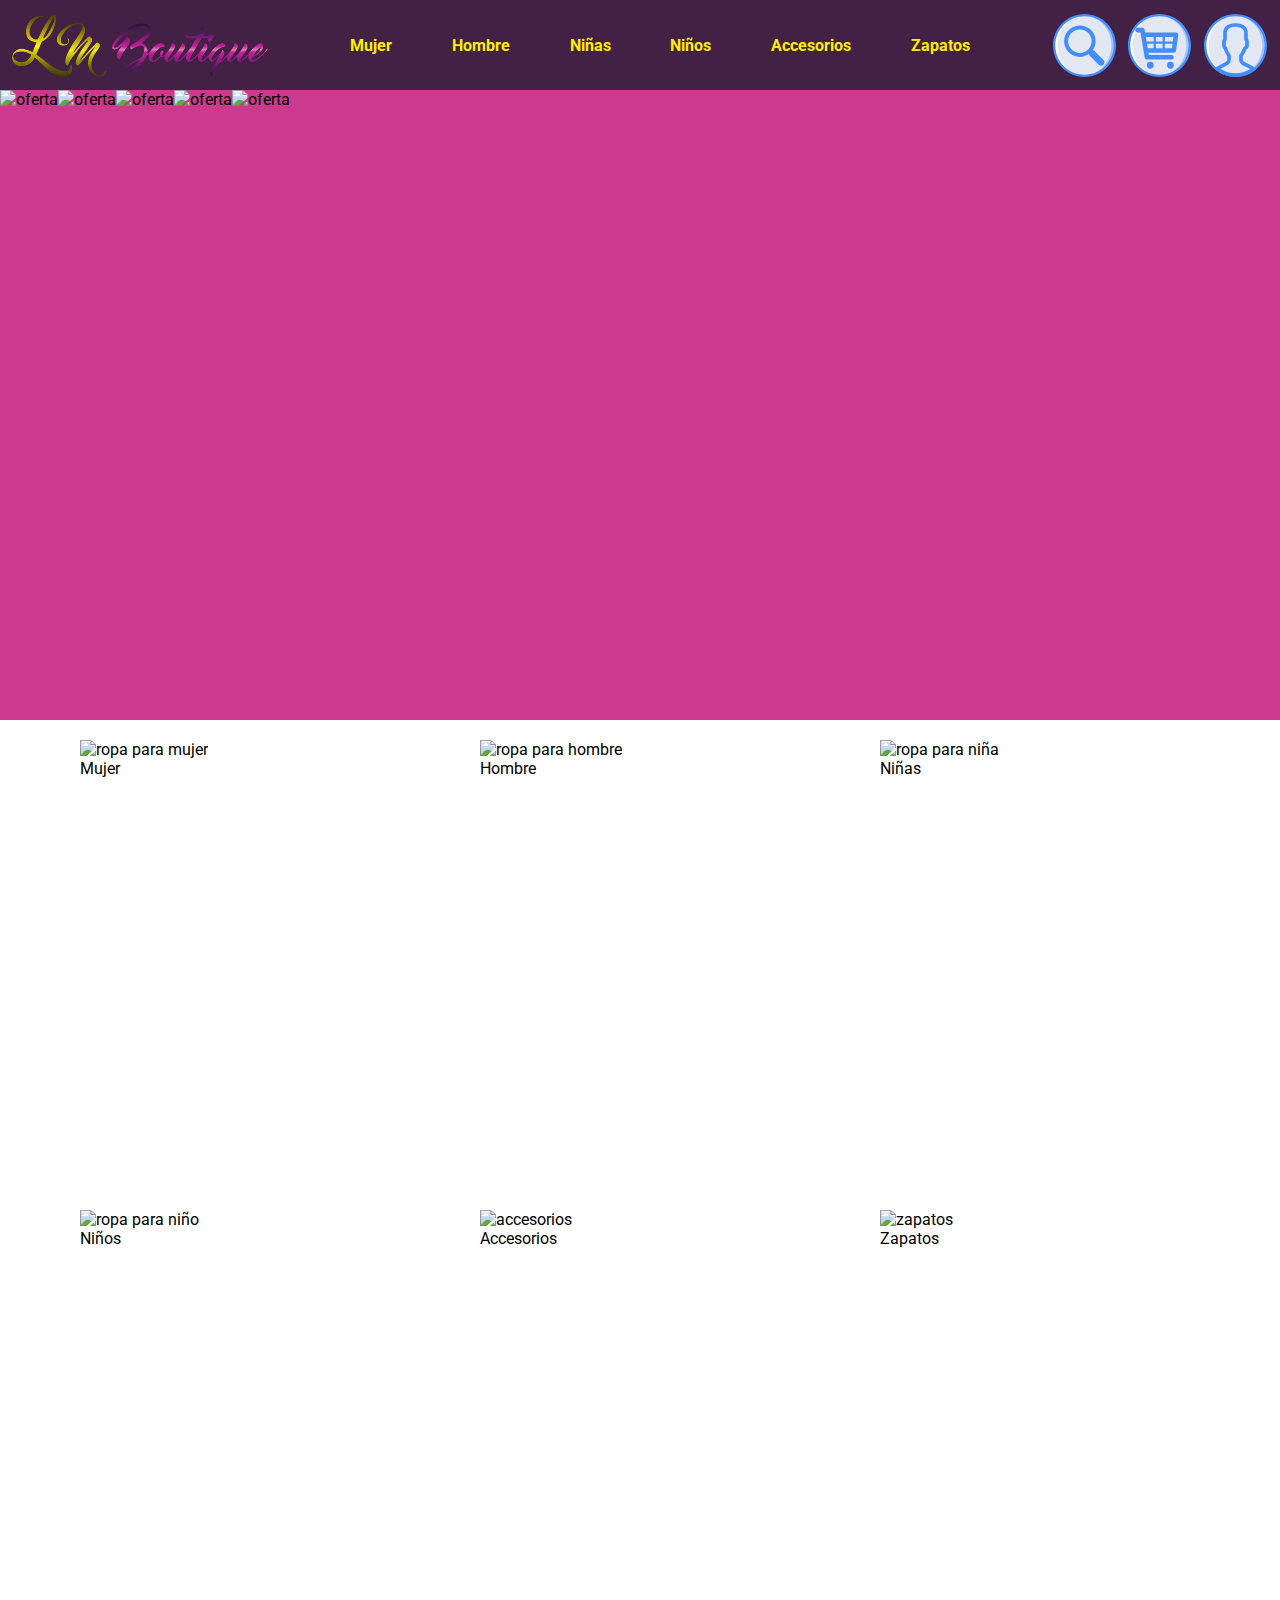
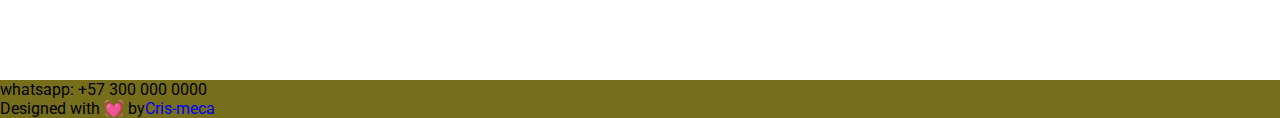
==== index.html @ 3297cfb2 "proyecto al 70%" ====
<!DOCTYPE html>
<html lang="es">
    <head>
        <title>Lizzie Store</title>
        <link rel="shortcut icon" href="./img/icon.svg" type="image/x-icon">
        <meta charset="UTF-8">
        <meta name="viewport" content="width=device-width, initial-scale=1">
        <link href="https://fonts.googleapis.com/css?family=Euphoria+Script|Roboto:400,700" rel="stylesheet"> 
        <link href="./css/style.css" rel="stylesheet">
    </head>
    
    <body>
        <nav>
            <div class="logo-container">
                <a href="#">
                    <img src="./img/dibujo.svg" alt="logo Lizzie Marie">
                </a>
            </div>
            <menu class="menu-container">
                <ul class="list">
                    <li class="item-list"><a href="#">Mujer</a>
                        <ul class="sublist">
                            <li class="item-list"><a href="#">Blusas</a></li>
                            <li class="item-list"><a href="#">Jeans</a></li>
                            <li class="item-list"><a href="#">Faldas</a></li>
                            <li class="item-list"><a href="#">Vestidos</a></li>
                        </ul>
                    </li>
                    <li class="item-list"><a href="#">Hombre</a></li>
                    <li class="item-list"><a href="#">Niñas</a></li>
                    <li class="item-list"><a href="#">Niños</a></li>
                    <li class="item-list"><a href="#">Accesorios</a></li>
                    <li class="item-list"><a href="#">Zapatos</a>
                        <ul class="sublist">
                            <li class="item-list"><a href="#">Hombre</a></li>
                            <li class="item-list"><a href="#">Mujer</a></li>
                            <li class="item-list"><a href="#">Niño</a></li>
                            <li class="item-list"><a href="#">Niña</a></li>
                        </ul>
                    </li>
                </ul>
            </menu>
            <div class="user-container list">
                <a class="logo" href="#"><img src="./img/Search.svg" alt="Busqueda" height="50px"> </a>
                <a class="logo" href="#"><img src="./img/Buy.svg" alt="Carrito de compras" height="50px"> </a>
                <a class="logo" href="#"><img src="./img/User.svg" alt="Usuario" height="50px"> </a>
            </div>
        </nav>

        <header>
            <figure class="important-container">
                <img src="https://images.pexels.com/photos/247204/pexels-photo-247204.jpeg?auto=compress&cs=tinysrgb&dpr=1&w=500" alt="oferta">
                <img src="https://images.pexels.com/photos/461646/pexels-photo-461646.jpeg?auto=compress&cs=tinysrgb&dpr=1&w=500" alt="oferta">
                <img src="https://images.pexels.com/photos/852860/pexels-photo-852860.jpeg?auto=compress&cs=tinysrgb&dpr=1&w=500" alt="oferta">
                <img src="https://images.pexels.com/photos/972995/pexels-photo-972995.jpeg?auto=compress&cs=tinysrgb&dpr=1&w=500" alt="oferta">
                <img src="https://images.pexels.com/photos/1375849/pexels-photo-1375849.jpeg?auto=compress&cs=tinysrgb&dpr=1&w=500" alt="oferta">
            </figure>
        </header>

        <main>
            <div class="category-container">
                <figure class="category-item woman">
                    <img src="https://images.pexels.com/photos/413841/pexels-photo-413841.jpeg?auto=compress&cs=tinysrgb&dpr=1&w=500" alt="ropa para mujer">
                    <p>Mujer</p>
                </figure>
            </div>
            <div class="category-container">
                <figure class="category-item man">
                    <img src="https://images.pexels.com/photos/1306246/pexels-photo-1306246.jpeg?auto=compress&cs=tinysrgb&dpr=2&h=650&w=940" alt="ropa para hombre">
                    <p>Hombre</p>
                </figure>
            </div>
            <div class="category-container">
                <figure class="category-item girl">
                    <img src="https://images.pexels.com/photos/160933/girl-rabbit-friendship-love-160933.jpeg?auto=compress&cs=tinysrgb&dpr=1&w=500" alt="ropa para niña">
                    <p>Niñas</p>
                </figure>
            </div>
            <div class="category-container">
                <figure class="category-item boy">
                    <img src="https://images.pexels.com/photos/101537/baby-boy-hat-covered-101537.jpeg?auto=compress&cs=tinysrgb&dpr=1&w=500" alt="ropa para niño">
                    <p>Niños</p>
                </figure>
            </div>
            <div class="category-container">
                <figure class="category-item accesory">
                    <img src="https://images.pexels.com/photos/1460838/pexels-photo-1460838.jpeg?auto=compress&cs=tinysrgb&dpr=1&w=500" alt="accesorios">
                    <p>Accesorios</p>
                </figure>
            </div>
            <div class="category-container">
                <figure class="category-item shoes">
                    <img src="https://images.pexels.com/photos/292999/pexels-photo-292999.jpeg?auto=compress&cs=tinysrgb&dpr=2&h=650&w=940" alt="zapatos">
                    <p>Zapatos</p>
                </figure>
            </div>
        </main>

        <footer>
            <div class="contact">
                whatsapp: +57 300 000 0000
            </div>
            <div class="social">
            </div>
            <div class="designed">
                <p>Designed with &#128147; by<a href="#">Cris-meca</a></p>
            </div>
        </footer>
    </body>
</html>
---- css/style.css ----
:root{
    --transparent-color:rgba(0, 0, 0, 50%);
    --dark-color:       #422144;
    --dark-color-alt:   #504c1a;
    --main-color:       #62286b;
    --second-color:     #cb3a8c;
    --second-color-alt: #766e1a;
    --light-color:      #dc9bbc;
    --light-color-alt:  #ffed00;
    --bg-color:         #fff;
    --fs-title:          32px;
    --fs-subtitle:       24px;
    --fs-text:           16px;
    --ff-title:          'Euphoria Script', cursive;
    --ff-text:           'Roboto', sans-serif;

    --z-back    : -10;
    --z-normal  : 1;
    --z-tooltip : 10;
    --z-fixed   : 100;
    --z-modal   : 1000;
}

*, *::before, *::after{
    box-sizing: border-box;
    margin: 0;
    padding: 0;
    text-decoration: none;
    list-style: none;
}

body{
    font-family: var(--ff-text);
    margin-top: 10vh;
}

nav{
    position: fixed;
    z-index: var(--z-fixed);
    top: 0vh;
    display: grid;
    grid-template-columns: repeat(5, 1fr);
    grid-gap: 10px;
    grid-auto-rows: minmax(280px, auto);
    height: 10vh;
    background-color: var(--dark-color);
}
    .logo-container,
    .logo-container a{
        height: inherit;
        width: 280px;
    }
    .logo-container a{
        display: flex;
        justify-content: center;
        align-items: center;
    }
    .logo-container img{
        height: 70%;
    }

    .menu-container{
        height: inherit;
        grid-column: 2 / 5;
    }
    .list,
    .item-list,
    .item-list a{
        display: flex;
        height: 100%;
    }
    .list{
        justify-content: space-evenly;
        align-items: center;
    }
    .item-list a{
        align-items: center;
        color: var(--light-color-alt);
        font-weight: 700;
        position: relative;
    }
    .item-list:hover{
        transition: .3s;
        background-color: var(--transparent-color);
        font-size: var(--fs-subtitle);
        padding: 0 5px; 
    }
    .item-list:hover .sublist{
        display: inline;
        position: absolute;
        top: 10vh;
        font-size: var(--fs-text);
    }
    .sublist{
        display: none;
    }
    .user-container,
    .logo{
        height: inherit;
    }
    .logo{
        display: flex;
        align-items: center;
    }
    .logo img{
        height: 70%;
    }

header{
    background-color: var(--second-color);
}
    .important-container,
    .important-container img{
        height: 70vh;
    }
    .important-container{
        display: flex;
        flex-wrap: nowrap;
        overflow: hidden;
        animation: moving 9s infinite alternate ease-in;
    }
    @keyframes moving{
        0%, 32%{ margin-left: 0; }

        33%, 66%{ margin-left: -50%; }
                
        67%, 100%{ margin-left: -100%; }
    }

main{
    display: flex;
    justify-content: space-between;
    flex-wrap: wrap;
    padding: 20px 80px 0;
    background-color: var(--bg-color);
}
    .category-container{
        height: 50vh;
        width: 25vw;
        margin-bottom: 20px;
    }
    .category-item{
        height: 50vh;
        overflow: hidden;
    }
    .category-item:hover{
        background-color: var(--transparent-color);
        box-shadow: 0 0 10px var(--dark-color);
    }
    .category-item img{
        /* display: block; */
        /* margin: auto; */
        /* height: 100%; */
        object-fit: contain;
    }

footer{
    background-color: var(--second-color-alt);
}
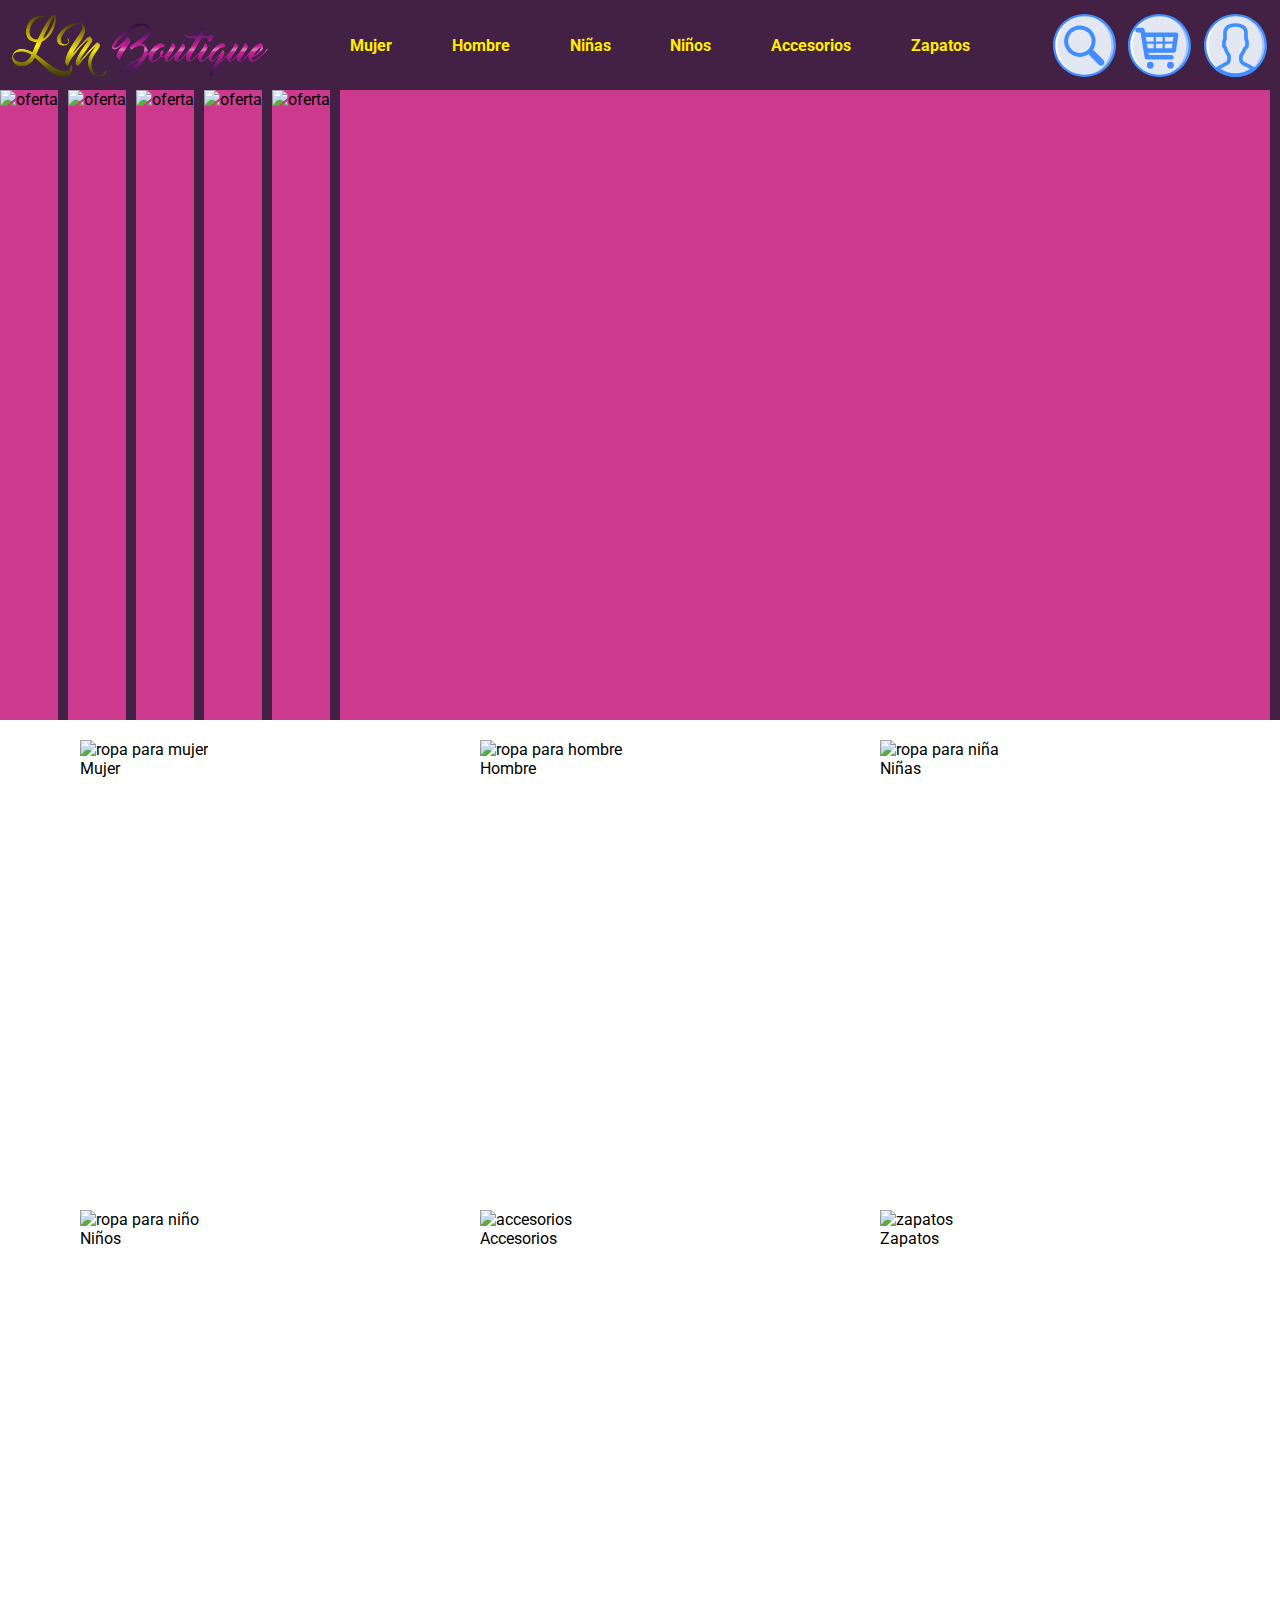
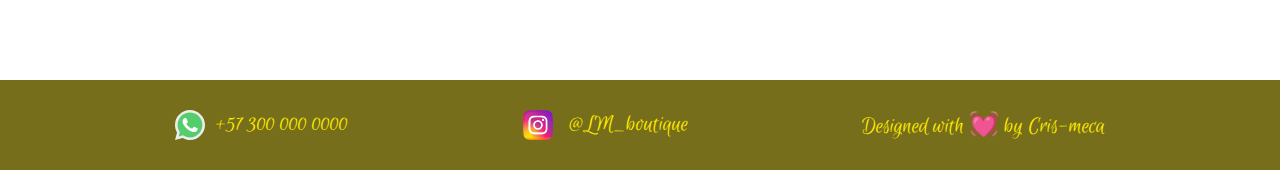
==== commit 036ed060: "Ready Prototype" ====
--- a/index.html
+++ b/index.html
@@ -98,12 +98,13 @@
 
         <footer>
             <div class="contact">
-                whatsapp: +57 300 000 0000
+                <p><img src="./img/whatsapp.svg" height="50px">+57 300 000 0000</p>
             </div>
             <div class="social">
+                <p><a href="https://www.instagram.com/" target="_blank"><img src="./img/instagram.svg" height="50px">  @LM_boutique</a></p>
             </div>
             <div class="designed">
-                <p>Designed with &#128147; by<a href="#">Cris-meca</a></p>
+                <p>Designed with &#128147; by <a href="https://cristhian-medina.github.io/portfolio-sample/" target="_blank">Cris-meca</a></p>
             </div>
         </footer>
     </body>
--- a/css/style.css
+++ b/css/style.css
@@ -8,9 +8,11 @@
     --light-color:      #dc9bbc;
     --light-color-alt:  #ffed00;
     --bg-color:         #fff;
+
     --fs-title:          32px;
     --fs-subtitle:       24px;
     --fs-text:           16px;
+
     --ff-title:          'Euphoria Script', cursive;
     --ff-text:           'Roboto', sans-serif;
 
@@ -112,19 +114,18 @@
     .important-container,
     .important-container img{
         height: 70vh;
+        border-right: 10px solid var(--dark-color);
     }
     .important-container{
         display: flex;
         flex-wrap: nowrap;
         overflow: hidden;
-        animation: moving 9s infinite alternate ease-in;
+        animation: moving 6s infinite alternate ease-in;
     }
     @keyframes moving{
-        0%, 32%{ margin-left: 0; }
-
-        33%, 66%{ margin-left: -50%; }
+        0%, 49%{ margin-left: 0; }
                 
-        67%, 100%{ margin-left: -100%; }
+        50%, 100%{ margin-left: -70%; }
     }
 
 main{
@@ -140,7 +141,8 @@
         margin-bottom: 20px;
     }
     .category-item{
-        height: 50vh;
+        height: inherit;
+        width: inherit;
         overflow: hidden;
     }
     .category-item:hover{
@@ -148,12 +150,32 @@
         box-shadow: 0 0 10px var(--dark-color);
     }
     .category-item img{
-        /* display: block; */
         /* margin: auto; */
-        /* height: 100%; */
-        object-fit: contain;
+        height: inherit;
+        width: inherit;
+        object-fit: cover;
     }
 
 footer{
+    display: flex;
+    justify-content: space-evenly;
+    align-items: center;
+    height: 10vh;
     background-color: var(--second-color-alt);
-}+}
+    .contact,
+    .contact a,
+    .social,
+    .social a,
+    .designed,
+    .designed a{
+        font-family: var(--ff-title);
+        font-size: var(--fs-subtitle);
+        color: var(--light-color-alt);
+    }
+    .contact img,
+    .social img{
+        height: 30px;
+        vertical-align: -10px;
+        margin-right: 10px;
+    }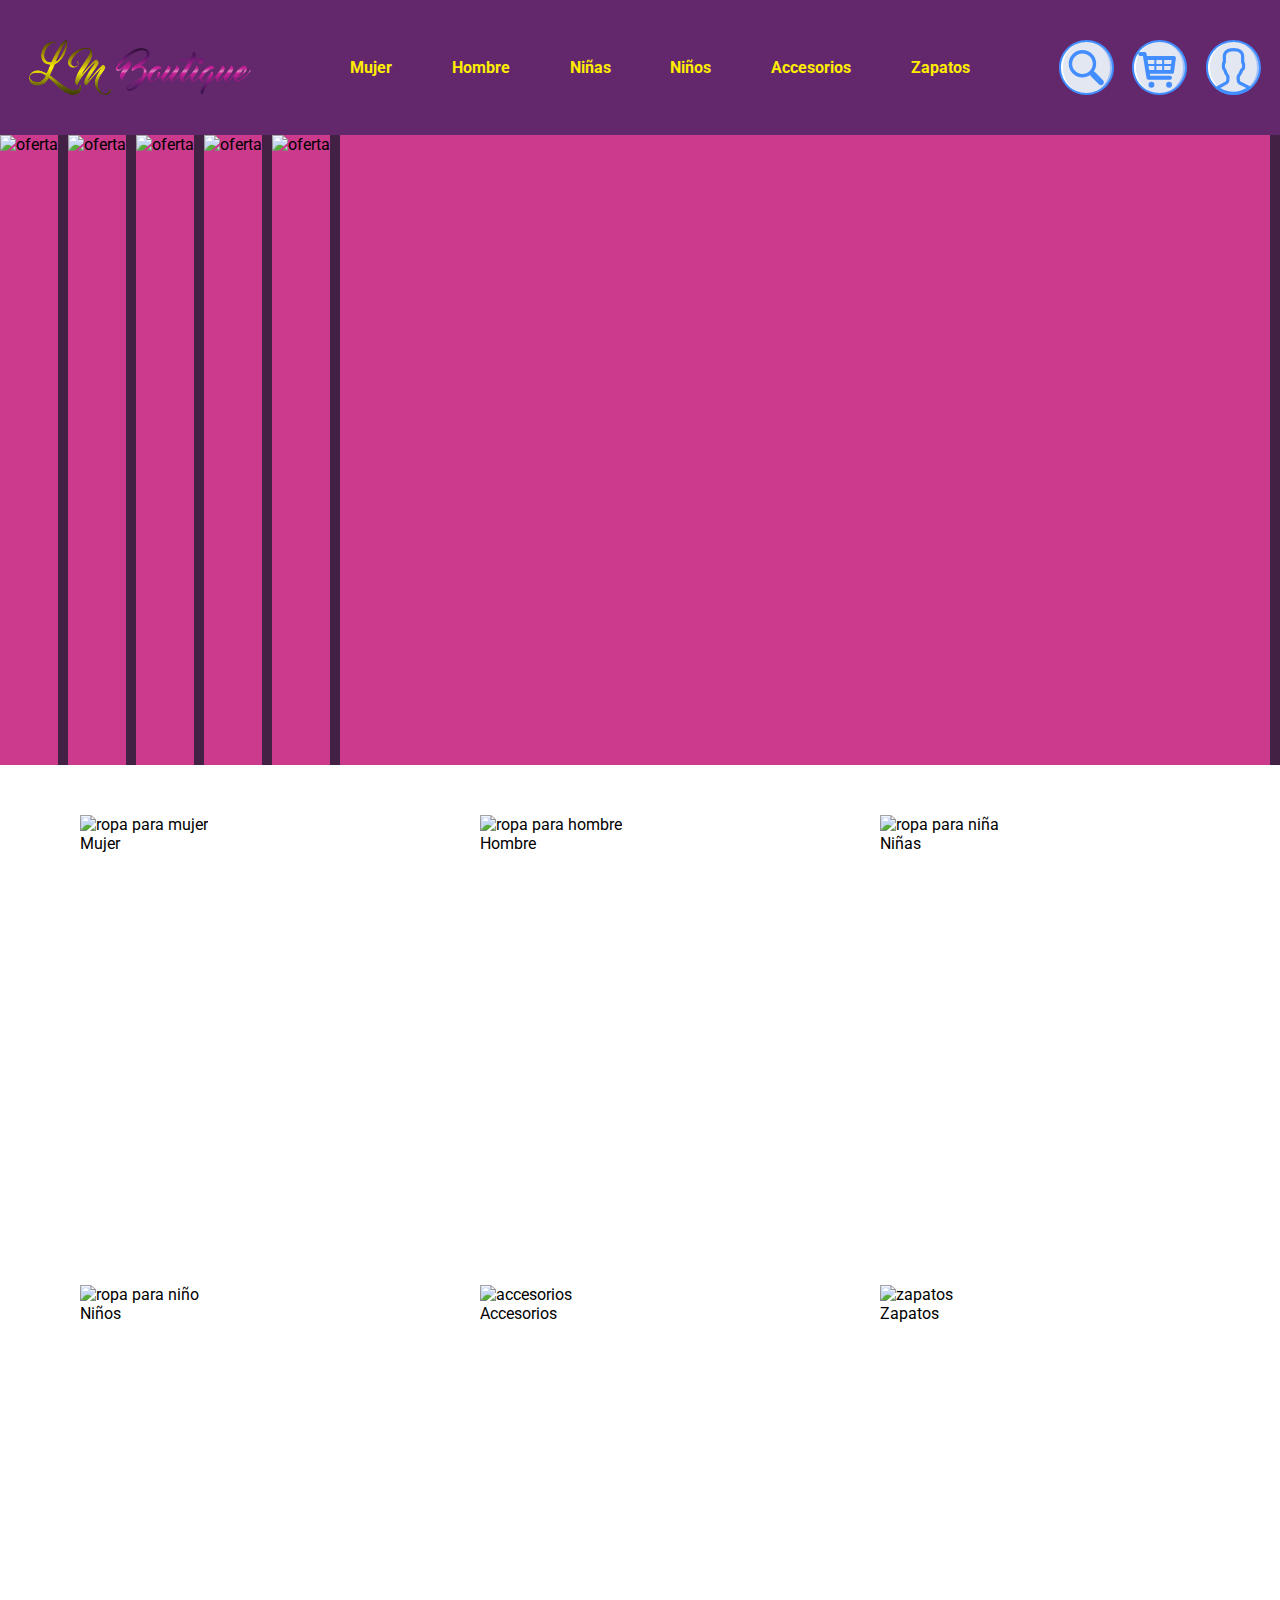
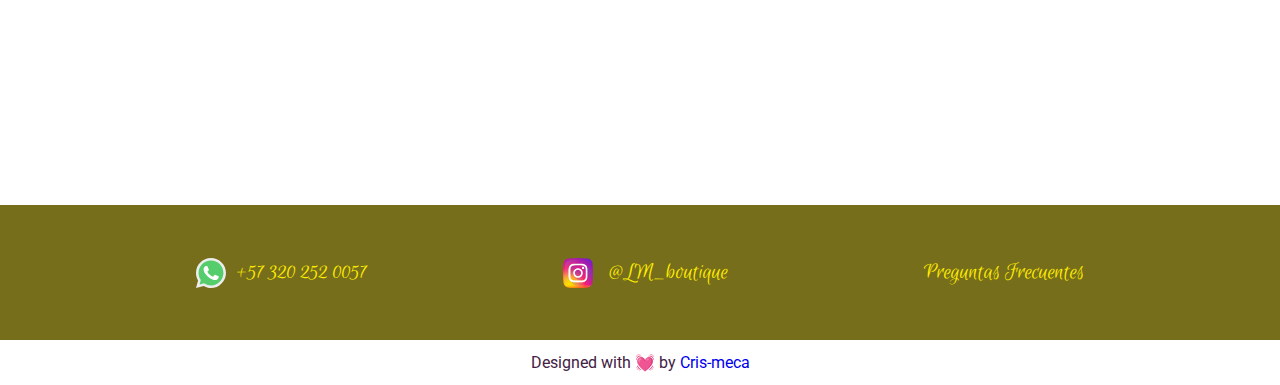
==== commit ed31dc58: "Añadiendo faq.html" ====
--- a/index.html
+++ b/index.html
@@ -10,54 +10,42 @@
     </head>
     
     <body>
-        <nav>
+
+<!-- /* ------------------- nav bar ---------------- */ -->
+        <nav class="nav">
             <div class="logo-container">
-                <a href="#">
+                <a href="./index.html">
                     <img src="./img/dibujo.svg" alt="logo Lizzie Marie">
                 </a>
             </div>
             <menu class="menu-container">
                 <ul class="list">
-                    <li class="item-list"><a href="#">Mujer</a>
-                        <ul class="sublist">
-                            <li class="item-list"><a href="#">Blusas</a></li>
-                            <li class="item-list"><a href="#">Jeans</a></li>
-                            <li class="item-list"><a href="#">Faldas</a></li>
-                            <li class="item-list"><a href="#">Vestidos</a></li>
-                        </ul>
-                    </li>
+                    <li class="item-list"><a href="#">Mujer</a></li>
                     <li class="item-list"><a href="#">Hombre</a></li>
                     <li class="item-list"><a href="#">Niñas</a></li>
                     <li class="item-list"><a href="#">Niños</a></li>
                     <li class="item-list"><a href="#">Accesorios</a></li>
-                    <li class="item-list"><a href="#">Zapatos</a>
-                        <ul class="sublist">
-                            <li class="item-list"><a href="#">Hombre</a></li>
-                            <li class="item-list"><a href="#">Mujer</a></li>
-                            <li class="item-list"><a href="#">Niño</a></li>
-                            <li class="item-list"><a href="#">Niña</a></li>
-                        </ul>
-                    </li>
+                    <li class="item-list"><a href="#">Zapatos</a></li>
                 </ul>
             </menu>
             <div class="user-container list">
-                <a class="logo" href="#"><img src="./img/Search.svg" alt="Busqueda" height="50px"> </a>
-                <a class="logo" href="#"><img src="./img/Buy.svg" alt="Carrito de compras" height="50px"> </a>
-                <a class="logo" href="#"><img src="./img/User.svg" alt="Usuario" height="50px"> </a>
+                <a class="logo" href="#"><img src="./img/Search.svg" alt="Busqueda" height="50"> </a>
+                <a class="logo" href="#"><img src="./img/Buy.svg" alt="Carrito de compras" height="50"> </a>
+                <a class="logo" href="#"><img src="./img/User.svg" alt="Usuario" height="50"> </a>
             </div>
         </nav>
-
-        <header>
+<!-- /* ------------------- header ---------------- */ -->
+        <header class="header">
             <figure class="important-container">
                 <img src="https://images.pexels.com/photos/247204/pexels-photo-247204.jpeg?auto=compress&cs=tinysrgb&dpr=1&w=500" alt="oferta">
                 <img src="https://images.pexels.com/photos/461646/pexels-photo-461646.jpeg?auto=compress&cs=tinysrgb&dpr=1&w=500" alt="oferta">
                 <img src="https://images.pexels.com/photos/852860/pexels-photo-852860.jpeg?auto=compress&cs=tinysrgb&dpr=1&w=500" alt="oferta">
-                <img src="https://images.pexels.com/photos/972995/pexels-photo-972995.jpeg?auto=compress&cs=tinysrgb&dpr=1&w=500" alt="oferta">
+                <img src="https://<!-- /* ------------------- main ---------------- */ -->images.pexels.com/photos/972995/pexels-photo-972995.jpeg?auto=compress&cs=tinysrgb&dpr=1&w=500" alt="oferta">
                 <img src="https://images.pexels.com/photos/1375849/pexels-photo-1375849.jpeg?auto=compress&cs=tinysrgb&dpr=1&w=500" alt="oferta">
             </figure>
         </header>
-
-        <main>
+<!-- /* ------------------- main ---------------- */ -->
+        <main class="main">
             <div class="category-container">
                 <figure class="category-item woman">
                     <img src="https://images.pexels.com/photos/413841/pexels-photo-413841.jpeg?auto=compress&cs=tinysrgb&dpr=1&w=500" alt="ropa para mujer">
@@ -95,17 +83,24 @@
                 </figure>
             </div>
         </main>
-
-        <footer>
-            <div class="contact">
-                <p><img src="./img/whatsapp.svg" height="50px">+57 300 000 0000</p>
+<!-- /* ------------------- footer ---------------- */ -->
+        <footer class="footer">
+            <div class="top-footer">
+                <div class="contact">
+                    <p><a href="https://api.whatsapp.com/send?text=Te%20recomiendo%20esta%20tienda%20de%20ropa%20online,%20Me%20encanta%20la%20nueva%20colección%20y%20los%20precios.%20https://cristhian-medina.github.io/LM/" target="_blank"><img src="./img/whatsapp.svg" alt="logo whatsapp" height="50">+57 320 252 0057</a></p>
+                </div>
+                <div class="social">
+                    <p><a href="https://www.instagram.com/boutiquelizziemarie/" target="_blank"><img src="./img/instagram.svg" alt="logo instagram" height="50">  @LM_boutique</a></p>
+                </div>
+                <div class="faq">
+                    <p><a href="./faq.html">Preguntas Frecuentes</a></p>
+                </div>
             </div>
-            <div class="social">
-                <p><a href="https://www.instagram.com/" target="_blank"><img src="./img/instagram.svg" height="50px">  @LM_boutique</a></p>
-            </div>
-            <div class="designed">
-                <p>Designed with &#128147; by <a href="https://cristhian-medina.github.io/portfolio-sample/" target="_blank">Cris-meca</a></p>
-            </div>
+            <footer class="bottom-footer">
+                <div class="designed">
+                    <p>Designed with &#128147; by <a href="https://cristhian-medina.github.io/portfolio-sample/" target="_blank">Cris-meca</a></p>
+                </div>
+            </footer>
         </footer>
     </body>
 </html>--- a/css/style.css
+++ b/css/style.css
@@ -21,6 +21,10 @@
     --z-tooltip : 10;
     --z-fixed   : 100;
     --z-modal   : 1000;
+
+    --space-s: 10px;
+    --space-m: 20px;
+    --space-l: 30px;
 }
 
 *, *::before, *::after{
@@ -33,149 +37,189 @@
 
 body{
     font-family: var(--ff-text);
-    margin-top: 10vh;
-}
-
-nav{
+    margin-top: 15vh;
+}
+
+/* ------------------- nav bar ---------------- */
+
+.nav{
     position: fixed;
     z-index: var(--z-fixed);
     top: 0vh;
     display: grid;
     grid-template-columns: repeat(5, 1fr);
-    grid-gap: 10px;
+    grid-gap: var(--space-s);
     grid-auto-rows: minmax(280px, auto);
-    height: 10vh;
-    background-color: var(--dark-color);
-}
-    .logo-container,
-    .logo-container a{
-        height: inherit;
-        width: 280px;
-    }
-    .logo-container a{
-        display: flex;
-        justify-content: center;
-        align-items: center;
-    }
-    .logo-container img{
-        height: 70%;
-    }
-
-    .menu-container{
-        height: inherit;
-        grid-column: 2 / 5;
-    }
-    .list,
-    .item-list,
-    .item-list a{
-        display: flex;
-        height: 100%;
-    }
-    .list{
-        justify-content: space-evenly;
-        align-items: center;
-    }
-    .item-list a{
-        align-items: center;
-        color: var(--light-color-alt);
-        font-weight: 700;
-        position: relative;
-    }
-    .item-list:hover{
-        transition: .3s;
-        background-color: var(--transparent-color);
-        font-size: var(--fs-subtitle);
-        padding: 0 5px; 
-    }
-    .item-list:hover .sublist{
-        display: inline;
-        position: absolute;
-        top: 10vh;
-        font-size: var(--fs-text);
-    }
-    .sublist{
-        display: none;
-    }
-    .user-container,
-    .logo{
-        height: inherit;
-    }
-    .logo{
-        display: flex;
-        align-items: center;
-    }
-    .logo img{
-        height: 70%;
-    }
-
-header{
+    height: 15vh;
+    background-color: var(--main-color);
+}
+.logo-container,
+.logo-container a{
+    height: inherit;
+    width: 280px;
+}
+.logo-container a{
+    display: flex;
+    justify-content: center;
+    align-items: center;
+}
+.logo-container img{
+    height: 55px;
+}
+
+.menu-container{
+    height: inherit;
+    grid-column: 2 / 5;
+}
+.list,
+.item-list,
+.item-list a{
+    display: flex;
+    height: 100%;
+}
+.list{
+    justify-content: space-evenly;
+    align-items: center;
+}
+.item-list a{
+    align-items: center;
+    color: var(--light-color-alt);
+    font-weight: 700;
+    position: relative;
+}
+.item-list:hover{
+    transition: .2s;
+    background-color: var(--transparent-color);
+    font-size: var(--fs-subtitle);
+    padding: 0 5px; 
+}
+.user-container,
+.logo{
+    height: inherit;
+}
+.logo{
+    display: flex;
+    align-items: center;
+}
+.logo img{
+    height: 55px;
+}
+
+/* ------------------- header ---------------- */
+
+.header{
     background-color: var(--second-color);
 }
-    .important-container,
-    .important-container img{
-        height: 70vh;
-        border-right: 10px solid var(--dark-color);
-    }
-    .important-container{
-        display: flex;
-        flex-wrap: nowrap;
-        overflow: hidden;
-        animation: moving 6s infinite alternate ease-in;
-    }
-    @keyframes moving{
-        0%, 49%{ margin-left: 0; }
-                
-        50%, 100%{ margin-left: -70%; }
-    }
-
-main{
+.important-container,
+.important-container img{
+    height: 70vh;
+    border-right: 10px solid var(--dark-color);
+}
+.important-container{
+    display: flex;
+    flex-wrap: nowrap;
+    overflow: hidden;
+    animation: moving 6s infinite alternate ease-in;
+}
+@keyframes moving{
+    0%, 49%{ margin-left: 0; }
+    50%, 100%{ margin-left: -70%; }
+}
+
+    /* ------------------- main ---------------- */
+
+.main{
     display: flex;
     justify-content: space-between;
     flex-wrap: wrap;
-    padding: 20px 80px 0;
+    padding: 50px 80px;
     background-color: var(--bg-color);
 }
-    .category-container{
-        height: 50vh;
-        width: 25vw;
-        margin-bottom: 20px;
-    }
-    .category-item{
-        height: inherit;
-        width: inherit;
-        overflow: hidden;
-    }
-    .category-item:hover{
-        background-color: var(--transparent-color);
-        box-shadow: 0 0 10px var(--dark-color);
-    }
-    .category-item img{
-        /* margin: auto; */
-        height: inherit;
-        width: inherit;
-        object-fit: cover;
-    }
-
-footer{
+.category-container{
+    height: 50vh;
+    width: 25vw;
+    margin-bottom: var(--space-m);
+}
+.category-item{
+    height: inherit;
+    width: inherit;
+    overflow: hidden;
+}
+.category-item:hover{
+    background-color: var(--transparent-color);
+    box-shadow: 0 0 10px var(--dark-color);
+}
+.category-item img{
+    height: inherit;
+    width: inherit;
+    object-fit: cover;
+}
+
+/* ------------------- footer ---------------- */
+
+.footer{
+    height: 20vh;
+    background-color: var(--second-color-alt);
+    position: relative;
+}
+.top-footer{
     display: flex;
     justify-content: space-evenly;
     align-items: center;
-    height: 10vh;
-    background-color: var(--second-color-alt);
-}
-    .contact,
-    .contact a,
-    .social,
-    .social a,
-    .designed,
-    .designed a{
-        font-family: var(--ff-title);
-        font-size: var(--fs-subtitle);
-        color: var(--light-color-alt);
-    }
-    .contact img,
-    .social img{
-        height: 30px;
-        vertical-align: -10px;
-        margin-right: 10px;
-    }+    height: 15vh;
+}
+.bottom-footer{
+    background-color: var(--bg-color);
+    display: flex;
+    justify-content: center;
+    align-items: center;
+    width: 100%;
+    height: 5vh;
+    position: absolute;
+    bottom: 0;
+}
+.designed{
+    font-family: var(--ff-text);
+    font-size: var(--fs-text);
+    color: var(--dark-color);
+}
+.contact,
+.contact a,
+.social,
+.social a,
+.faq,
+.faq a{
+    font-family: var(--ff-title);
+    font-size: var(--fs-subtitle);
+    color: var(--light-color-alt);
+}
+.contact img,
+.social img{
+    height: 30px;
+    vertical-align: -10px;
+    margin-right: 10px;
+}
+
+/* ------------------- FAQs ---------------- */
+.main-faqs{
+    font-family: var(--ff-text);
+}
+.faqs-container{
+    padding: 50px 80px;
+}
+.faqs-container .faq{
+    margin-bottom: var(--space-l);
+}
+.question{
+    font-family: var(--ff-text);
+    font-size: var(--fs-subtitle);
+    line-height: var(--fs-title);
+    color: var(--dark-color);
+}
+.answer{
+    font-family: var(--ff-text);
+    font-size: var(--fs-text);
+    line-height: var(--fs-subtitle);
+    letter-spacing: .5px;
+    color: var(--transparent-color);
+}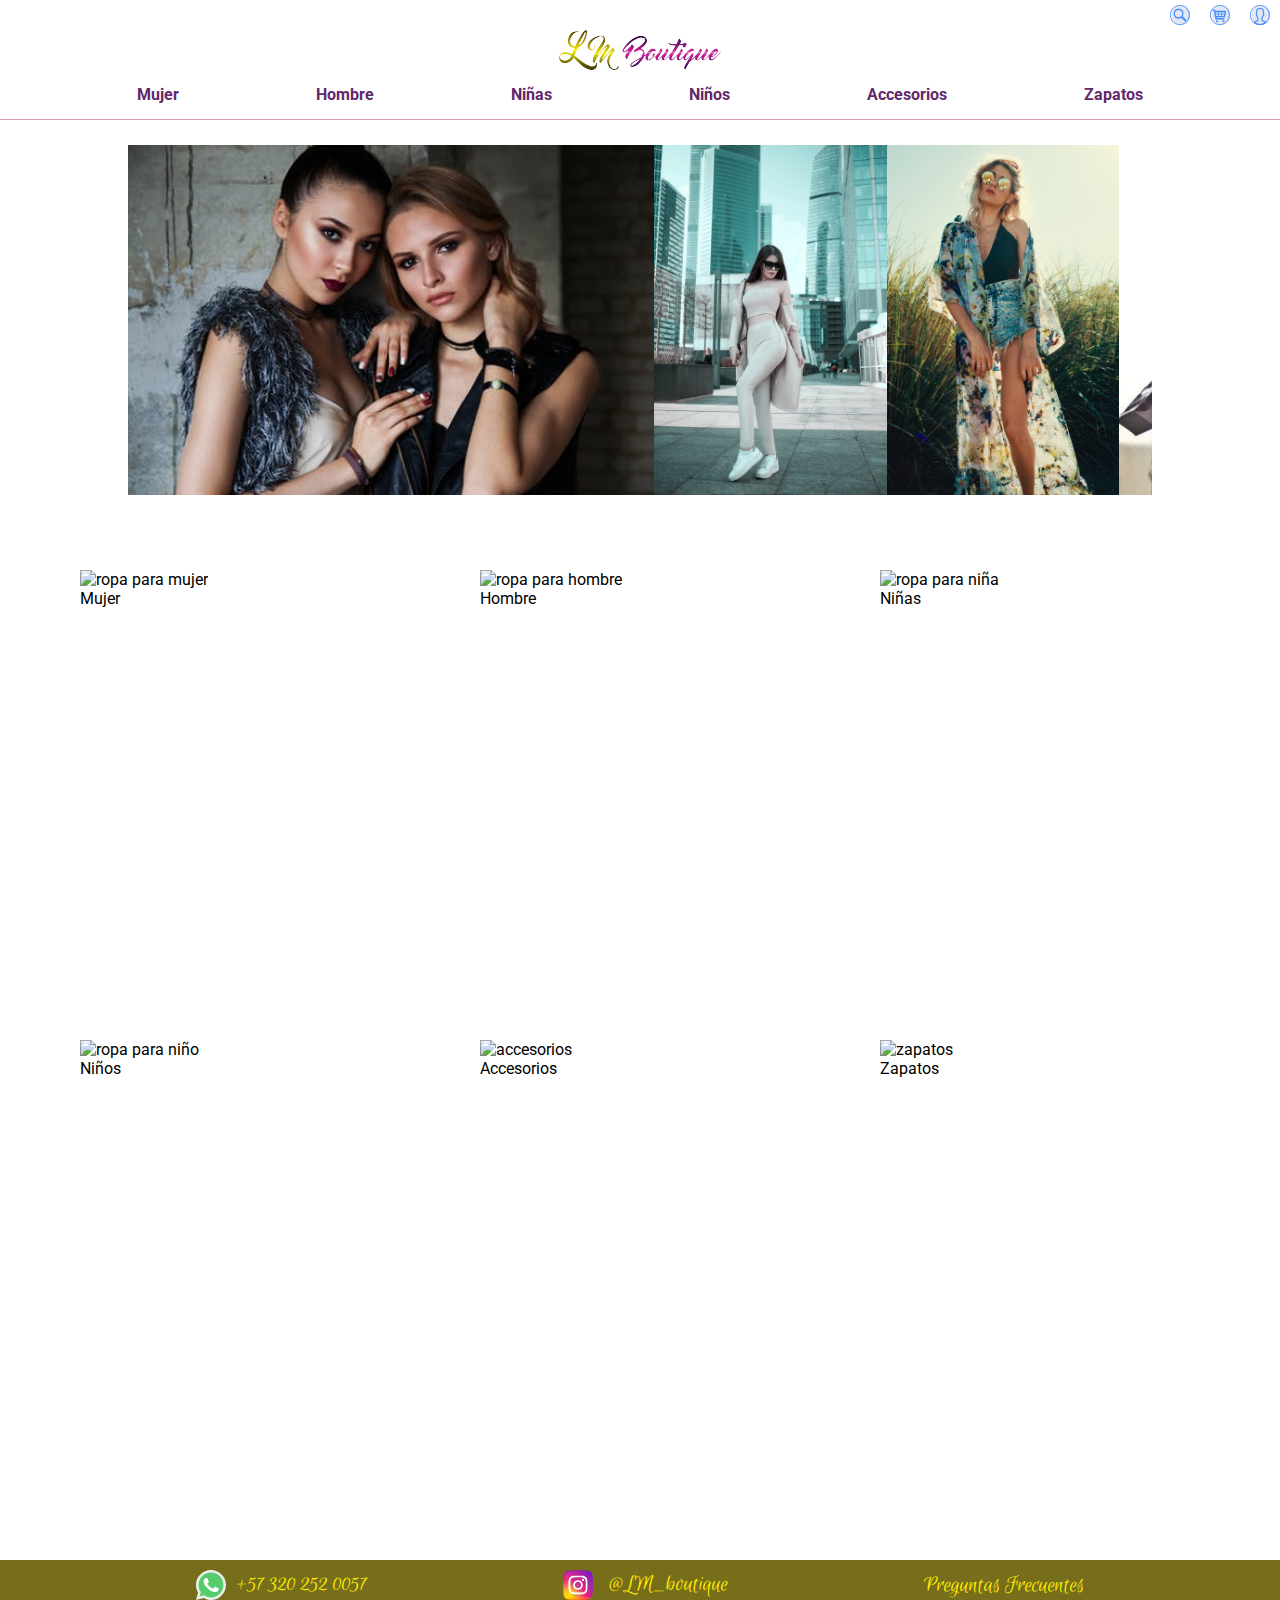
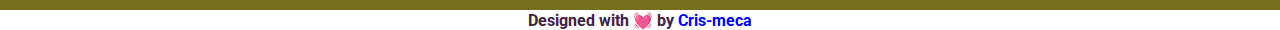
==== commit efcf1e6a: "Iniciando la version 2.0 - agregando el header" ====
--- a/index.html
+++ b/index.html
@@ -13,6 +13,11 @@
 
 <!-- /* ------------------- nav bar ---------------- */ -->
         <nav class="nav">
+            <div class="user-container list">
+                <a class="logo" href="#"><img src="./img/Search.svg" alt="Busqueda" height="50"> </a>
+                <a class="logo" href="#"><img src="./img/Buy.svg" alt="Carrito de compras" height="50"> </a>
+                <a class="logo" href="#"><img src="./img/User.svg" alt="Usuario" height="50"> </a>
+            </div>
             <div class="logo-container">
                 <a href="./index.html">
                     <img src="./img/dibujo.svg" alt="logo Lizzie Marie">
@@ -28,20 +33,15 @@
                     <li class="item-list"><a href="#">Zapatos</a></li>
                 </ul>
             </menu>
-            <div class="user-container list">
-                <a class="logo" href="#"><img src="./img/Search.svg" alt="Busqueda" height="50"> </a>
-                <a class="logo" href="#"><img src="./img/Buy.svg" alt="Carrito de compras" height="50"> </a>
-                <a class="logo" href="#"><img src="./img/User.svg" alt="Usuario" height="50"> </a>
-            </div>
         </nav>
 <!-- /* ------------------- header ---------------- */ -->
         <header class="header">
             <figure class="important-container">
-                <img src="https://images.pexels.com/photos/247204/pexels-photo-247204.jpeg?auto=compress&cs=tinysrgb&dpr=1&w=500" alt="oferta">
-                <img src="https://images.pexels.com/photos/461646/pexels-photo-461646.jpeg?auto=compress&cs=tinysrgb&dpr=1&w=500" alt="oferta">
-                <img src="https://images.pexels.com/photos/852860/pexels-photo-852860.jpeg?auto=compress&cs=tinysrgb&dpr=1&w=500" alt="oferta">
-                <img src="https://<!-- /* ------------------- main ---------------- */ -->images.pexels.com/photos/972995/pexels-photo-972995.jpeg?auto=compress&cs=tinysrgb&dpr=1&w=500" alt="oferta">
-                <img src="https://images.pexels.com/photos/1375849/pexels-photo-1375849.jpeg?auto=compress&cs=tinysrgb&dpr=1&w=500" alt="oferta">
+                <img src="./img/pexels-photo-1.jpeg" alt="oferta">
+                <img src="./img/pexels-photo-2.jpeg" alt="oferta">
+                <img src="./img/pexels-photo-3.jpeg" alt="oferta">
+                <img src="./img/pexels-photo-4.jpeg" alt="oferta">
+                <img src="./img/pexels-photo-5.jpeg" alt="oferta">
             </figure>
         </header>
 <!-- /* ------------------- main ---------------- */ -->
--- a/css/style.css
+++ b/css/style.css
@@ -9,9 +9,9 @@
     --light-color-alt:  #ffed00;
     --bg-color:         #fff;
 
-    --fs-title:          32px;
-    --fs-subtitle:       24px;
-    --fs-text:           16px;
+    --fs-title:          2rem;
+    --fs-subtitle:       1.5rem;
+    --fs-text:           1rem;
 
     --ff-title:          'Euphoria Script', cursive;
     --ff-text:           'Roboto', sans-serif;
@@ -37,39 +37,29 @@
 
 body{
     font-family: var(--ff-text);
-    margin-top: 15vh;
 }
 
 /* ------------------- nav bar ---------------- */
 
 .nav{
-    position: fixed;
-    z-index: var(--z-fixed);
-    top: 0vh;
-    display: grid;
-    grid-template-columns: repeat(5, 1fr);
-    grid-gap: var(--space-s);
-    grid-auto-rows: minmax(280px, auto);
-    height: 15vh;
-    background-color: var(--main-color);
-}
-.logo-container,
-.logo-container a{
-    height: inherit;
-    width: 280px;
-}
-.logo-container a{
-    display: flex;
-    justify-content: center;
-    align-items: center;
-}
+    height: 120px;
+    width: 100%;
+    background-color: var(--bg-color);
+    border-bottom: 1px solid var(--light-color);
+}
+
+.logo-container{
+    text-align: center;
+}
+
 .logo-container img{
-    height: 55px;
+    height: 40px;
 }
 
 .menu-container{
-    height: inherit;
+    height: 40px;
     grid-column: 2 / 5;
+    grid-row: 4;
 }
 .list,
 .item-list,
@@ -83,37 +73,41 @@
 }
 .item-list a{
     align-items: center;
-    color: var(--light-color-alt);
+    color: var(--main-color);
     font-weight: 700;
     position: relative;
 }
 .item-list:hover{
     transition: .2s;
-    background-color: var(--transparent-color);
     font-size: var(--fs-subtitle);
     padding: 0 5px; 
 }
-.user-container,
+.user-container{
+    height: 30px;
+    display: flex;
+    justify-content: flex-end;
+}
 .logo{
     height: inherit;
-}
-.logo{
-    display: flex;
-    align-items: center;
+    display: flex;
+    align-items: center;
+    margin: 0 10px;
 }
 .logo img{
-    height: 55px;
+    height: 20px;
 }
 
 /* ------------------- header ---------------- */
 
 .header{
-    background-color: var(--second-color);
-}
-.important-container,
+    height: 400px;
+    padding: 25px 0;
+    margin: 0 10%;
+    overflow: hidden;
+}
 .important-container img{
-    height: 70vh;
-    border-right: 10px solid var(--dark-color);
+    height: 350px;
+    object-fit: contain;
 }
 .important-container{
     display: flex;
@@ -158,7 +152,7 @@
 /* ------------------- footer ---------------- */
 
 .footer{
-    height: 20vh;
+    height: 70px;
     background-color: var(--second-color-alt);
     position: relative;
 }
@@ -166,15 +160,16 @@
     display: flex;
     justify-content: space-evenly;
     align-items: center;
-    height: 15vh;
+    height: 50px;
 }
 .bottom-footer{
     background-color: var(--bg-color);
+    font-weight: bold;
     display: flex;
     justify-content: center;
     align-items: center;
     width: 100%;
-    height: 5vh;
+    height: 20px;
     position: absolute;
     bottom: 0;
 }
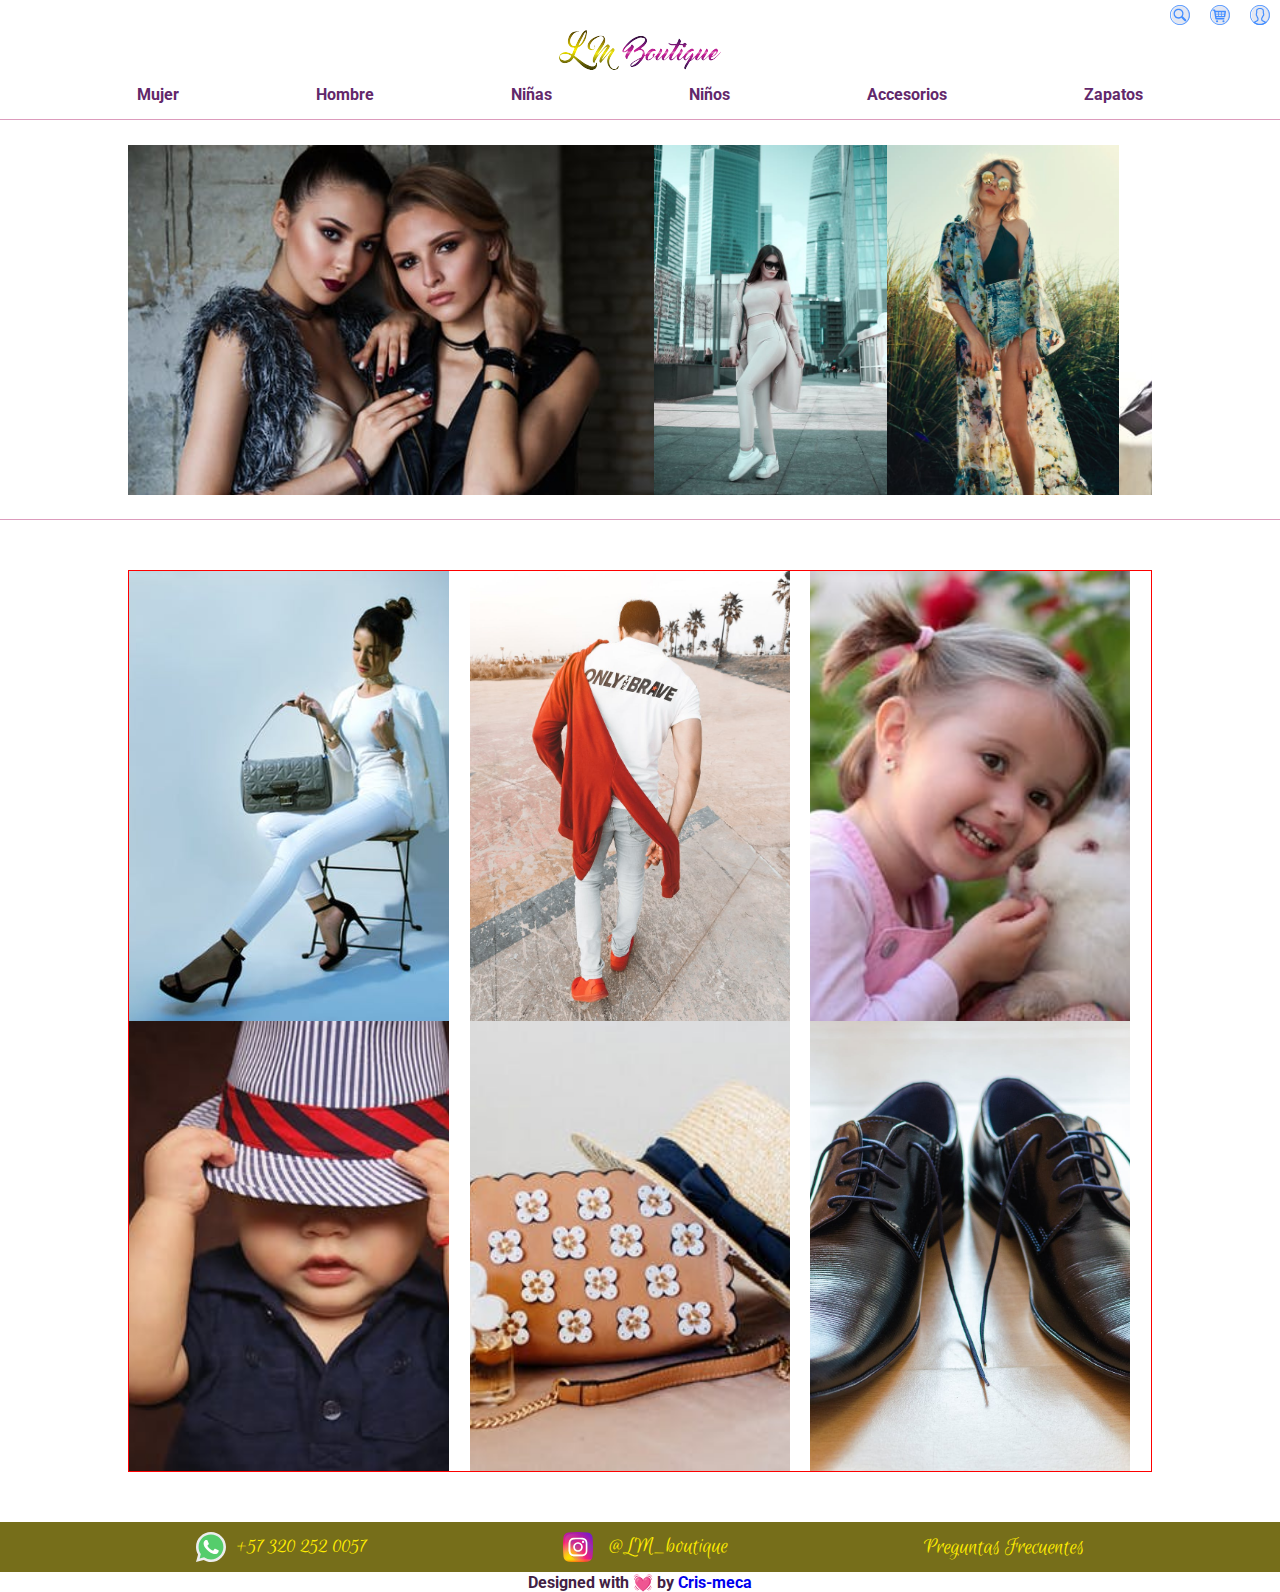
==== commit a4382efb: "Optimizando el codigo y SASS" ====
--- a/index.html
+++ b/index.html
@@ -46,41 +46,43 @@
         </header>
 <!-- /* ------------------- main ---------------- */ -->
         <main class="main">
-            <div class="category-container">
-                <figure class="category-item woman">
-                    <img src="https://images.pexels.com/photos/413841/pexels-photo-413841.jpeg?auto=compress&cs=tinysrgb&dpr=1&w=500" alt="ropa para mujer">
-                    <p>Mujer</p>
-                </figure>
-            </div>
-            <div class="category-container">
-                <figure class="category-item man">
-                    <img src="https://images.pexels.com/photos/1306246/pexels-photo-1306246.jpeg?auto=compress&cs=tinysrgb&dpr=2&h=650&w=940" alt="ropa para hombre">
-                    <p>Hombre</p>
-                </figure>
-            </div>
-            <div class="category-container">
-                <figure class="category-item girl">
-                    <img src="https://images.pexels.com/photos/160933/girl-rabbit-friendship-love-160933.jpeg?auto=compress&cs=tinysrgb&dpr=1&w=500" alt="ropa para niña">
-                    <p>Niñas</p>
-                </figure>
-            </div>
-            <div class="category-container">
-                <figure class="category-item boy">
-                    <img src="https://images.pexels.com/photos/101537/baby-boy-hat-covered-101537.jpeg?auto=compress&cs=tinysrgb&dpr=1&w=500" alt="ropa para niño">
-                    <p>Niños</p>
-                </figure>
-            </div>
-            <div class="category-container">
-                <figure class="category-item accesory">
-                    <img src="https://images.pexels.com/photos/1460838/pexels-photo-1460838.jpeg?auto=compress&cs=tinysrgb&dpr=1&w=500" alt="accesorios">
-                    <p>Accesorios</p>
-                </figure>
-            </div>
-            <div class="category-container">
-                <figure class="category-item shoes">
-                    <img src="https://images.pexels.com/photos/292999/pexels-photo-292999.jpeg?auto=compress&cs=tinysrgb&dpr=2&h=650&w=940" alt="zapatos">
-                    <p>Zapatos</p>
-                </figure>
+            <div class="main__wrapper">
+                <div class="category-container">
+                    <figure class="category-item woman">
+                        <img src="./img/woman.jpeg" alt="ropa para mujer">
+                        <p>Mujer</p>
+                    </figure>
+                </div>
+                <div class="category-container">
+                    <figure class="category-item man">
+                        <img src="./img/man.jpeg" alt="ropa para hombre">
+                        <p>Hombre</p>
+                    </figure>
+                </div>
+                <div class="category-container">
+                    <figure class="category-item girl">
+                        <img src="./img/girl.jpeg" alt="ropa para niña">
+                        <p>Niñas</p>
+                    </figure>
+                </div>
+                <div class="category-container">
+                    <figure class="category-item boy">
+                        <img src="./img/boy.jpeg" alt="ropa para niño">
+                        <p>Niños</p>
+                    </figure>
+                </div>
+                <div class="category-container">
+                    <figure class="category-item accesory">
+                        <img src="./img/accesories.jpeg" alt="accesorios">
+                        <p>Accesorios</p>
+                    </figure>
+                </div>
+                <div class="category-container">
+                    <figure class="category-item shoes">
+                        <img src="./img/shoes.jpeg" alt="zapatos">
+                        <p>Zapatos</p>
+                    </figure>
+                </div>
             </div>
         </main>
 <!-- /* ------------------- footer ---------------- */ -->
--- a/css/style.css
+++ b/css/style.css
@@ -1,220 +1,212 @@
-:root{
-    --transparent-color:rgba(0, 0, 0, 50%);
-    --dark-color:       #422144;
-    --dark-color-alt:   #504c1a;
-    --main-color:       #62286b;
-    --second-color:     #cb3a8c;
-    --second-color-alt: #766e1a;
-    --light-color:      #dc9bbc;
-    --light-color-alt:  #ffed00;
-    --bg-color:         #fff;
-
-    --fs-title:          2rem;
-    --fs-subtitle:       1.5rem;
-    --fs-text:           1rem;
-
-    --ff-title:          'Euphoria Script', cursive;
-    --ff-text:           'Roboto', sans-serif;
-
-    --z-back    : -10;
-    --z-normal  : 1;
-    --z-tooltip : 10;
-    --z-fixed   : 100;
-    --z-modal   : 1000;
-
-    --space-s: 10px;
-    --space-m: 20px;
-    --space-l: 30px;
-}
-
-*, *::before, *::after{
-    box-sizing: border-box;
-    margin: 0;
-    padding: 0;
-    text-decoration: none;
-    list-style: none;
-}
-
-body{
-    font-family: var(--ff-text);
+*,
+*::before,
+*::after {
+  box-sizing: border-box;
+  margin: 0;
+  padding: 0;
+  text-decoration: none;
+  list-style: none;
+}
+
+body {
+  font-family: "Roboto", sans-serif;
 }
 
 /* ------------------- nav bar ---------------- */
-
-.nav{
-    height: 120px;
-    width: 100%;
-    background-color: var(--bg-color);
-    border-bottom: 1px solid var(--light-color);
-}
-
-.logo-container{
-    text-align: center;
-}
-
-.logo-container img{
-    height: 40px;
-}
-
-.menu-container{
-    height: 40px;
-    grid-column: 2 / 5;
-    grid-row: 4;
-}
+.nav {
+  height: 120px;
+  width: 100%;
+  background-color: #fff;
+  border-bottom: 1px solid #dc9bbc;
+}
+
+.logo-container {
+  text-align: center;
+}
+.logo-container img {
+  height: 40px;
+}
+
+.menu-container {
+  height: 40px;
+}
+
 .list,
 .item-list,
-.item-list a{
-    display: flex;
-    height: 100%;
-}
-.list{
-    justify-content: space-evenly;
-    align-items: center;
-}
-.item-list a{
-    align-items: center;
-    color: var(--main-color);
-    font-weight: 700;
-    position: relative;
-}
-.item-list:hover{
-    transition: .2s;
-    font-size: var(--fs-subtitle);
-    padding: 0 5px; 
-}
-.user-container{
-    height: 30px;
-    display: flex;
-    justify-content: flex-end;
-}
-.logo{
-    height: inherit;
-    display: flex;
-    align-items: center;
-    margin: 0 10px;
-}
-.logo img{
-    height: 20px;
+.item-list a {
+  display: flex;
+  height: 100%;
+}
+
+.list {
+  justify-content: space-evenly;
+  align-items: center;
+}
+
+.item-list a {
+  align-items: center;
+  color: #62286b;
+  font-weight: 700;
+  position: relative;
+}
+
+.item-list:hover {
+  transition: 0.2s;
+  font-size: 1.5rem;
+  padding: 0 5px;
+}
+
+.user-container {
+  height: 30px;
+  display: flex;
+  justify-content: flex-end;
+}
+
+.logo {
+  height: inherit;
+  display: flex;
+  align-items: center;
+  margin: 0 10px;
+}
+.logo img {
+  height: 20px;
 }
 
 /* ------------------- header ---------------- */
-
-.header{
-    height: 400px;
-    padding: 25px 0;
-    margin: 0 10%;
-    overflow: hidden;
-}
-.important-container img{
-    height: 350px;
-    object-fit: contain;
-}
-.important-container{
-    display: flex;
-    flex-wrap: nowrap;
-    overflow: hidden;
-    animation: moving 6s infinite alternate ease-in;
-}
-@keyframes moving{
-    0%, 49%{ margin-left: 0; }
-    50%, 100%{ margin-left: -70%; }
-}
-
-    /* ------------------- main ---------------- */
-
-.main{
-    display: flex;
-    justify-content: space-between;
-    flex-wrap: wrap;
-    padding: 50px 80px;
-    background-color: var(--bg-color);
-}
-.category-container{
-    height: 50vh;
-    width: 25vw;
-    margin-bottom: var(--space-m);
-}
-.category-item{
-    height: inherit;
-    width: inherit;
-    overflow: hidden;
-}
-.category-item:hover{
-    background-color: var(--transparent-color);
-    box-shadow: 0 0 10px var(--dark-color);
-}
-.category-item img{
-    height: inherit;
-    width: inherit;
-    object-fit: cover;
+.header {
+  height: 400px;
+  padding: 25px 10%;
+  overflow: hidden;
+  border-bottom: 1px solid #dc9bbc;
+}
+
+.important-container {
+  display: flex;
+  flex-wrap: nowrap;
+  overflow: hidden;
+  animation: moving 10s infinite alternate ease-in;
+  transition: 3s;
+}
+.important-container img {
+  height: 350px;
+  object-fit: contain;
+}
+
+@keyframes moving {
+  0% {
+    margin-left: 0;
+  }
+  100% {
+    margin-left: -70%;
+  }
+}
+/* ------------------- main ---------------- */
+.main {
+  padding: 50px 10%;
+  background-color: #fff;
+}
+.main__wrapper {
+  display: grid;
+  grid-template-columns: repeat(3, 1fr);
+  grid-template-rows: repeat(2, 1fr);
+  border: 1px solid red;
+}
+
+.category-container {
+  height: 50vh;
+  width: 25vw;
+}
+
+.category-item {
+  height: inherit;
+  width: inherit;
+  overflow: hidden;
+}
+.category-item:hover {
+  background-color: rgba(0, 0, 0, 0.5);
+  box-shadow: 0 0 10px #422144;
+}
+.category-item img {
+  height: inherit;
+  width: inherit;
+  object-fit: cover;
 }
 
 /* ------------------- footer ---------------- */
-
-.footer{
-    height: 70px;
-    background-color: var(--second-color-alt);
-    position: relative;
-}
-.top-footer{
-    display: flex;
-    justify-content: space-evenly;
-    align-items: center;
-    height: 50px;
-}
-.bottom-footer{
-    background-color: var(--bg-color);
-    font-weight: bold;
-    display: flex;
-    justify-content: center;
-    align-items: center;
-    width: 100%;
-    height: 20px;
-    position: absolute;
-    bottom: 0;
-}
-.designed{
-    font-family: var(--ff-text);
-    font-size: var(--fs-text);
-    color: var(--dark-color);
-}
+.footer {
+  height: 70px;
+  background-color: #766e1a;
+  position: relative;
+}
+
+.top-footer {
+  display: flex;
+  justify-content: space-evenly;
+  align-items: center;
+  height: 50px;
+}
+
+.bottom-footer {
+  background-color: #fff;
+  font-weight: bold;
+  display: flex;
+  justify-content: center;
+  align-items: center;
+  width: 100%;
+  height: 20px;
+  position: absolute;
+  bottom: 0;
+}
+
+.designed {
+  font-family: "Roboto", sans-serif;
+  font-size: 1rem;
+  color: #422144;
+}
+
 .contact,
 .contact a,
 .social,
 .social a,
 .faq,
-.faq a{
-    font-family: var(--ff-title);
-    font-size: var(--fs-subtitle);
-    color: var(--light-color-alt);
-}
+.faq a {
+  font-family: "Euphoria Script", cursive;
+  font-size: 1.5rem;
+  color: #ffed00;
+}
+
 .contact img,
-.social img{
-    height: 30px;
-    vertical-align: -10px;
-    margin-right: 10px;
+.social img {
+  height: 30px;
+  vertical-align: -10px;
+  margin-right: 10px;
 }
 
 /* ------------------- FAQs ---------------- */
-.main-faqs{
-    font-family: var(--ff-text);
-}
-.faqs-container{
-    padding: 50px 80px;
-}
-.faqs-container .faq{
-    margin-bottom: var(--space-l);
-}
-.question{
-    font-family: var(--ff-text);
-    font-size: var(--fs-subtitle);
-    line-height: var(--fs-title);
-    color: var(--dark-color);
-}
-.answer{
-    font-family: var(--ff-text);
-    font-size: var(--fs-text);
-    line-height: var(--fs-subtitle);
-    letter-spacing: .5px;
-    color: var(--transparent-color);
-}+.main-faqs {
+  font-family: "Roboto", sans-serif;
+}
+
+.faqs-container {
+  padding: 50px 80px;
+}
+.faqs-container .faq {
+  margin-bottom: 30px;
+}
+
+.question {
+  font-family: "Roboto", sans-serif;
+  font-size: 1.5rem;
+  line-height: 2rem;
+  color: #422144;
+}
+
+.answer {
+  font-family: "Roboto", sans-serif;
+  font-size: 1rem;
+  line-height: 1.5rem;
+  letter-spacing: 0.5px;
+  color: rgba(0, 0, 0, 0.5);
+}
+
+/*# sourceMappingURL=style.css.map */
